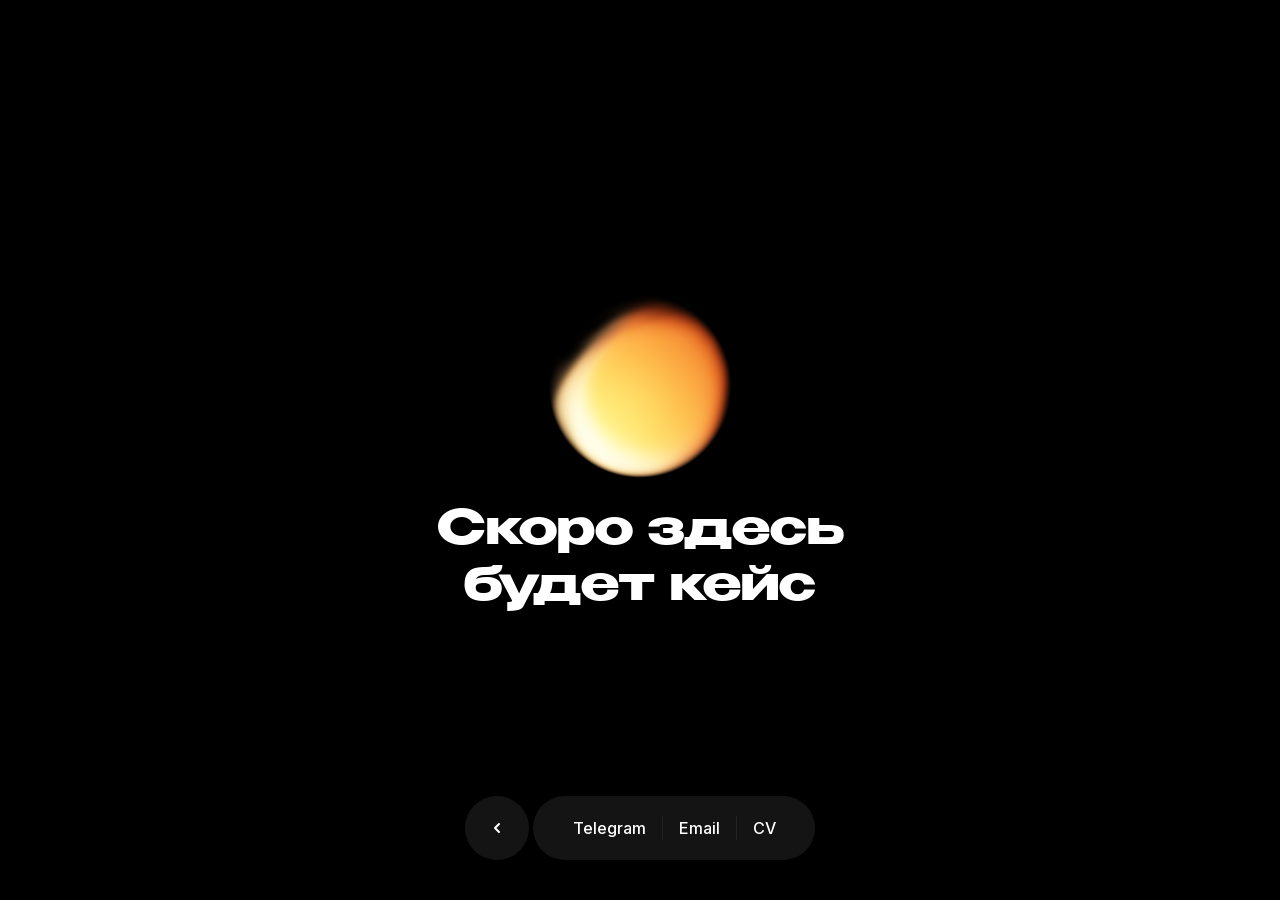
==== cases/ai-assistant/index.html @ 4878f463 "Publish portfolio site" ====
<!doctype html>
<html lang="ru">
  <head>
    <meta charset="UTF-8" />
    <meta name="viewport" content="width=device-width, initial-scale=1, viewport-fit=cover" />
    <meta name="robots" content="noindex" />
    <title>ИИ&#8209;ассистент — скоро здесь будет кейс · Иван Злобин</title>
    <link rel="icon" href="/public/portrait-icon-32-v4.png" sizes="32x32" type="image/png" />
    <link rel="preload" href="/public/fonts/benzin-bold.b8257b15de48.woff2" as="font" type="font/woff2" crossorigin />
    <link rel="preload" href="/public/fonts/inter-latin.c940764593d0.woff2" as="font" type="font/woff2" crossorigin />
    <link rel="stylesheet" href="/styles.css?v=20260928-4" />
    <link rel="stylesheet" href="/public/lib/case-placeholder.css?v=3" />
    <script src="/public/lib/anchor-menu.js?v=2" defer></script>
    <script type="module" src="/public/lib/case-placeholder.js?v=4"></script>
    <noscript><style>.case-navigation { opacity: 1; visibility: visible; pointer-events: auto; transform: translateX(-50%); }</style></noscript>
    <script src="../../public/lib/russian-typography.js?v=20260917-1" defer></script>
  <link rel="stylesheet" href="../../public/lib/media-interactions.css?v=20260924-1" />
  <script src="../../public/lib/media-interactions.js?v=20260918-1" defer></script>
</head>
  <body class="case-placeholder">
    <main class="case-main">
      <div class="case-content">
        <div class="case-orb" aria-hidden="true">
          <img class="case-orb-poster" src="/public/assets/case-placeholder/orb-thinking.svg" width="180" height="180" alt="" />
          <canvas class="case-orb-canvas" width="180" height="180"></canvas>
        </div>
        <h1>Скоро здесь<br />будет кейс</h1>
      </div>
    </main>
    <nav class="anchor-menu case-navigation" aria-label="Навигация и контакты">
      <a class="anchor-menu-panel anchor-menu-back case-back" href="/" aria-label="Назад на главную"><img src="/public/assets/case-placeholder/back.svg" width="24" height="24" alt="" /></a>
      <div class="anchor-menu-panel anchor-menu-contacts">
      <a href="https://t.me/baho9208" target="_blank" rel="noreferrer">Telegram</a>
      <span class="contact-island-divider" aria-hidden="true"></span>
      <a href="mailto:ivanzl9208@gmail.com">Email</a>
      <span class="contact-island-divider" aria-hidden="true"></span>
      <a href="/cv_zlobin.pdf#zoom=50" target="_blank" rel="noopener noreferrer">CV</a>
      </div>
    </nav>
  </body>
</html>
---- styles.css ----
@font-face {
  font-family: "Benzin";
  src: url("public/fonts/benzin-bold.b8257b15de48.woff2") format("woff2"),
       url("public/fonts/benzin-bold.d093c6b28947.woff") format("woff");
  font-weight: 700;
  font-style: normal;
  font-display: swap;
}

/* Same Inter v20 subsets and glyph coverage as the former Google Fonts CSS.
   Both requested weights share the same variable WOFF2 file per subset. */
@font-face {
  font-family: "Inter";
  font-style: normal;
  font-weight: 400 500;
  font-display: swap;
  src: url("public/fonts/inter-cyrillic-ext.fccca918fea4.woff2") format("woff2");
  unicode-range: U+0460-052F, U+1C80-1C8A, U+20B4, U+2DE0-2DFF, U+A640-A69F, U+FE2E-FE2F;
}
@font-face {
  font-family: "Inter";
  font-style: normal;
  font-weight: 400 500;
  font-display: swap;
  src: url("public/fonts/inter-cyrillic.aebf2ab4a4ce.woff2") format("woff2");
  unicode-range: U+0301, U+0400-045F, U+0490-0491, U+04B0-04B1, U+2116;
}
@font-face {
  font-family: "Inter";
  font-style: normal;
  font-weight: 400 500;
  font-display: swap;
  src: url("public/fonts/inter-greek-ext.a2e2c783ca6f.woff2") format("woff2");
  unicode-range: U+1F00-1FFF;
}
@font-face {
  font-family: "Inter";
  font-style: normal;
  font-weight: 400 500;
  font-display: swap;
  src: url("public/fonts/inter-greek.46dd4cdca58c.woff2") format("woff2");
  unicode-range: U+0370-0377, U+037A-037F, U+0384-038A, U+038C, U+038E-03A1, U+03A3-03FF;
}
@font-face {
  font-family: "Inter";
  font-style: normal;
  font-weight: 400 500;
  font-display: swap;
  src: url("public/fonts/inter-vietnamese.8db00ff46c67.woff2") format("woff2");
  unicode-range: U+0102-0103, U+0110-0111, U+0128-0129, U+0168-0169, U+01A0-01A1, U+01AF-01B0, U+0300-0301, U+0303-0304, U+0308-0309, U+0323, U+0329, U+1EA0-1EF9, U+20AB;
}
@font-face {
  font-family: "Inter";
  font-style: normal;
  font-weight: 400 500;
  font-display: swap;
  src: url("public/fonts/inter-latin-ext.a28eb6d3ccb5.woff2") format("woff2");
  unicode-range: U+0100-02BA, U+02BD-02C5, U+02C7-02CC, U+02CE-02D7, U+02DD-02FF, U+0304, U+0308, U+0329, U+1D00-1DBF, U+1E00-1E9F, U+2020, U+20A0-20AB, U+20AD-20C0, U+2113, U+2C60-2C7F, U+A720-A7FF;
}
@font-face {
  font-family: "Inter";
  font-style: normal;
  font-weight: 400 500;
  font-display: swap;
  src: url("public/fonts/inter-latin.c940764593d0.woff2") format("woff2");
  unicode-range: U+0000-00FF, U+0131, U+0152-0153, U+02BB-02BC, U+02C6, U+02DA, U+02DC, U+0304, U+0308, U+0329, U+2000-206F, U+20AC, U+2122, U+2191, U+2193, U+2212, U+2215, U+FEFF, U+FFFD;
}

:root {
  color-scheme: dark;
  --bg: #000;
  --text: #fff;
  --muted: rgba(255, 255, 255, 0.5);
  --line: rgba(255, 255, 255, 0.1);
  --blue: #006bdd;
  font-family: Inter, Arial, sans-serif;
  font-synthesis: none;
}

* { box-sizing: border-box; }
html { scroll-behavior: smooth; overflow-x: clip; background: var(--bg); }
body { position: relative; margin: 0; min-width: 320px; overflow-x: clip; background: var(--bg); color: var(--text); -webkit-font-smoothing: antialiased; }
body::before { content: ""; position: absolute; z-index: 0; top: var(--life-glow-center-y, 0px); left: 50%; width: 2400px; height: 2000px; pointer-events: none; opacity: 0; transform: translate(-50%, -50%); background-position: center; background-size: 100% 100%; background-repeat: no-repeat; transition: opacity 180ms ease-out; }
body.life-glow-ready::before { opacity: 1; background-image: url("public/assets/life/life-glow-desktop.webp?v=20260925-2"); }
body.life-glow-ready.life-glow-hd::before { background-image: url("public/assets/life/life-glow-desktop@2x.webp?v=20260925-2"); }
a { color: inherit; text-decoration: none; }
img { display: block; }
:is(.projects, .vibecoded, .about) img { -webkit-user-drag: none; -webkit-user-select: none; user-select: none; }
.mobile-only { display: none; }
.page { position: relative; z-index: 1; width: min(100%, 1440px); min-height: 100vh; margin-inline: auto; overflow: hidden; background: transparent; }
.content { width: 800px; margin-inline: auto; }

.site-header { position: absolute; z-index: 5; inset: 0 0 auto; height: 96px; font-size: 14px; line-height: 20px; pointer-events: none; }
.designer-label { position: absolute; left: 64px; top: 48px; margin: 0; color: var(--muted); }
.tablet-break { display: none; }
.work-status { position: absolute; top: 48px; right: 64px; margin: 0; display: flex; align-items: center; gap: 8px; font-size: 14px; line-height: 20px; white-space: nowrap; }
.work-status::before, .work-status::after { content: ""; position: absolute; left: 6px; top: 6px; width: 8px; height: 8px; border-radius: 50%; pointer-events: none; }
.work-status::before { z-index: 1; background: #fa5f05; transform-origin: center; animation: status-pulse 1.2s ease-in-out infinite; }
.work-status::after { z-index: 2; background: #fa5f05; }
.work-status img { position: relative; z-index: 0; width: 20px; height: 20px; opacity: 0; }
.work-status-mobile { display: none; }

@keyframes status-pulse {
  0% { opacity: 0.75; transform: scale(1); }
  62.5% { opacity: 0; transform: scale(2.4); }
  100% { opacity: 0; transform: scale(2.4); }
}

.hero { position: relative; width: 100%; margin-inline: auto; }
.portrait { position: absolute; z-index: 1; top: 32px; left: 50%; width: clamp(360px, 33.333vw, 480px); aspect-ratio: 1; overflow: visible; background: transparent; touch-action: pan-y; transform: translateX(-50%); }
.hero-head, .hero-reveal-canvas { position: absolute; display: block; }
.hero-head { inset: 0; width: 100%; height: 100%; object-fit: cover; object-position: center; }
.hero-head-default { z-index: 0; }
.hero-head-reveal { z-index: 1; opacity: 0; pointer-events: none; }
.hero-head-mobile-video { display: none; z-index: 1; aspect-ratio: 1; background: #000; pointer-events: none; }
.portrait[data-hero-touch] .hero-head-default { z-index: 2; }
.portrait[data-hero-touch][data-mobile-video-ready] .hero-head-default { opacity: 0; }
.portrait[data-hero-touch] .hero-head-mobile-video:not([hidden]) { display: block; }
.hero-haptic-switch { display: none; }
@media (hover: none), (pointer: coarse) {
  .hero-head-reveal, .hero-reveal-canvas { display: none; }
  .portrait[data-hero-touch] .hero-haptic-switch { display: block; position: absolute; z-index: 3; inset: 0; width: 100%; height: 100%; margin: 0; opacity: .001; cursor: pointer; touch-action: pan-y; }
  .portrait:has(.hero-haptic-switch:focus-visible) { outline: 2px solid var(--text); outline-offset: 2px; }
}
@media (hover: none) and (pointer: coarse) {
  .hero-content { pointer-events: none; }
  .hero-content > * { pointer-events: auto; }
}
.hero-reveal-canvas { z-index: 2; inset: -50%; width: 200%; height: 200%; pointer-events: none; }
.hero-content { position: relative; z-index: 3; width: min(800px, calc(100% - 64px)); margin-inline: auto; padding-top: clamp(400px, 30.764vw, 443px); display: flex; flex-direction: column; align-items: center; gap: 32px; }
h1, .section-title, .project h2, .contact h2 { font-family: Benzin, Inter, sans-serif; font-weight: 700; }
.hero h1 { margin: 0; font-size: 48px; line-height: 56px; text-align: center; }
.actions { display: flex; gap: 16px; align-items: flex-start; }
.button { --magnet-x: 0px; --magnet-y: 0px; min-height: 56px; padding: 16px 32px; display: inline-flex; align-items: center; justify-content: center; border-radius: 80px; background: rgba(255, 255, 255, 0.1); font-size: 16px; font-weight: 500; line-height: 24px; white-space: nowrap; transform: translate3d(var(--magnet-x), var(--magnet-y), 0); transition: transform .24s cubic-bezier(.22, 1, .36, 1), background .2s ease; will-change: transform; }
.button.is-magnetic { transition-duration: .08s, .2s; }
.button-primary { background: var(--blue); }

.projects { width: 800px; margin: 80px auto 0; display: grid; grid-template-columns: 380px 380px; column-gap: 40px; row-gap: 40px; }
.project { --project-image-scale: 1; --project-zoom-scale: 1.04; position: relative; min-width: 0; }
.project-esim { width: 460px; }
.project-menu { width: 300px; justify-self: end; }
.project-legacy { grid-column: 1 / -1; width: 800px; }
.project-media { position: relative; display: block; width: 100%; height: 320px; overflow: hidden; border-radius: 32px; }
.case-preview-container { background: #0f0f0f; }
.case-preview-container::before, .case-preview-container::after { content: ""; position: absolute; z-index: 1; inset: 0; border-radius: inherit; pointer-events: none; }
.case-preview-container::before { box-sizing: border-box; border: 1px solid rgba(255, 255, 255, .04); }
.case-preview-container::after { box-shadow: inset 0 8px 16px 0 rgba(255, 255, 255, .06); }
.project-visual { position: absolute; inset: 0; display: block; transform: scale(var(--project-image-scale)); transform-origin: center; transition: transform .6s cubic-bezier(.22, 1, .36, 1); will-change: transform; }
.project-image { width: 100%; height: 100%; object-fit: cover; }
.project-media[data-media-touch] { --project-image-scale: 1; }
.project-media[data-media-held] { --project-image-scale: var(--project-zoom-scale); }
.project-esim .project-visual { background: linear-gradient(152.4792112944034deg, rgb(255, 188, 53) 14.504%, rgb(228, 79, 3) 84.961%); }
.project-chip-poster, .project-chip-video { position: absolute; top: 40px; left: 50%; display: block; width: 240px; height: 240px; transform: translateX(-50%) scale(var(--chip-hover-scale, 1)); transition: transform .6s cubic-bezier(.22, 1, .36, 1); object-fit: contain; pointer-events: none; }
.project-b2b .project-visual { background: #22292e; }
.project-b2b-poster, .project-b2b-video { position: absolute; inset: 0; display: block; width: 100%; height: 100%; }
.project-b2b-poster, .project-b2b-video { object-fit: cover; object-position: center; pointer-events: none; }
.project-legacy .project-visual { background: #000; }
.project-legacy-poster, .project-legacy-video { position: absolute; top: -82px; right: calc((100% - 800px) / 2); display: block; width: 1204px; height: auto; pointer-events: none; }
.project-chip-poster, .project-b2b-poster, .project-legacy-poster { z-index: 1; }
.is-video-ready > .project-chip-poster, .is-video-ready > .project-b2b-poster, .is-video-ready > .project-legacy-poster { visibility: hidden; }
.project-chip-video.is-unavailable, .project-b2b-video.is-unavailable, .project-legacy-video.is-unavailable { opacity: 0; }
.project-copy { margin-top: 24px; }
.project h2 { margin: 0; font-size: 24px; line-height: 32px; }
.project p { margin: 4px 0 0; color: var(--muted); font-size: 16px; line-height: 24px; }

.experience { margin-top: 120px; }
.section-title { margin: 0; font-size: 36px; line-height: 48px; }
[data-soft-blur-in] { perspective: 900px; }
.soft-blur-content { display: inline; transform-style: preserve-3d; }
.soft-blur-word { display: inline-block; white-space: nowrap; }
.soft-blur-char { display: inline-block; white-space: pre; transform-origin: 50% 55%; backface-visibility: hidden; will-change: transform, opacity, filter; }
.soft-blur-complete .soft-blur-char { will-change: auto; }
.jobs { margin-top: 40px; display: flex; flex-direction: column; gap: 65px; }
.job { position: relative; display: grid; grid-template-columns: repeat(2, minmax(0, 1fr)); grid-template-rows: auto auto; align-items: center; gap: 0 16px; min-height: 56px; font-size: 20px; line-height: 28px; }
.job + .job::before { content: ""; position: absolute; left: 0; right: 0; top: -33px; height: 1px; background: var(--line); }
.company { display: flex; grid-column: 1; grid-row: 1 / 3; align-items: center; gap: 20px; min-width: 0; }
.company > span { min-width: 0; flex: 1 1 auto; }
.brand-mark { display: block; flex: none; overflow: hidden; border-radius: 20px; background: var(--brand-mark-bg); }
.brand-mark img { display: block; width: 100%; height: 100%; }
.brand-mark--agency, .brand-mark--creativa { --brand-mark-bg: #fff; }
.brand-mark--freelance { --brand-mark-bg: #00cd5e; }
.brand-mark--chulakov { --brand-mark-bg: #fff534; }
.brand-mark--sber { --brand-mark-bg: #00aa47; }
.brand-mark--sbermobile { --brand-mark-bg: #fa5f05; }
.brand-mark--synaptik { --brand-mark-bg: #2b80ff; }
.company > .company-mark { width: 56px; height: 56px; flex: 0 0 56px; }
.company b, .company small { display: block; font-weight: 400; }
.company b { display: flex; align-items: center; gap: 4px; }
.company-arrow { flex: none; width: 24px; height: 24px; }
.company-arrow, .career-step-arrow { opacity: .5; }
.company small { display: none; color: var(--muted); font-size: 13px; line-height: 18px; }
.role { grid-column: 2; grid-row: 1; align-self: end; color: var(--muted); text-align: right; }
.years { grid-column: 2; grid-row: 2; align-self: start; text-align: right; white-space: nowrap; }
.counter-number { display: inline-block; min-width: 4ch; }
.job[href] { cursor: pointer; }
.career-scroll { display: none; }
.career-flow, .career-flow-stage { display: contents; }

.vibecoded { margin-top: 120px; }
.vibecoded-grid { width: 100%; margin-top: 40px; display: grid; grid-template-columns: repeat(2, minmax(0, 1fr)); column-gap: 40px; row-gap: 40px; }
.vibecoded .project-media { height: auto; aspect-ratio: 380 / 247; }

.about { margin-top: 120px; }
.about-copy { width: 680px; margin: 20px 0 0; color: var(--muted); font-size: 20px; line-height: 32px; }
.collage { position: relative; isolation: isolate; width: 1040px; height: 1160px; margin-left: -124px; margin-top: -83px; }
.photo, .sticker { --parallax-y: 0px; --base-rotation: 0deg; transform: translate3d(0, var(--parallax-y), 0) rotate(var(--base-rotation)); }
.photo { position: absolute; display: block; object-fit: cover; border-radius: 32px; filter: blur(.1px); }
.photo-family { left: 112px; top: 178px; width: 390px; height: 520px; --base-rotation: -2.61deg; }
.photo-baby { left: 514px; top: 180px; width: 390px; height: 390px; --base-rotation: 2.29deg; filter: brightness(.94) blur(.1px); }
.photo-baby-poster { z-index: 1; pointer-events: none; }
.photo-baby-poster.is-video-ready { visibility: hidden; }
.photo-gaming { left: 481px; top: 505px; width: 390px; height: 500px; --base-rotation: -7.63deg; }
.photo-boxing { left: 103px; top: 685px; width: 390px; height: 260px; --base-rotation: 9.82deg; }
.sticker { position: absolute; display: block; padding: 0; border: 0; background: transparent; color: inherit; font-family: Inter, sans-serif; line-height: 1; cursor: pointer; touch-action: manipulation; -webkit-tap-highlight-color: transparent; }
.sticker-glyph { display: block; transform-origin: 50% 70%; pointer-events: none; }
.sticker-art { display: block; width: 1em; height: 1em; object-fit: contain; }
.sticker-haptic-switch { position: absolute; z-index: 2; inset: 0; width: 100%; height: 100%; margin: 0; opacity: .001; cursor: pointer; }
.sticker, .sticker-haptic-switch { outline: none; }
.sticker-baby { left: 36px; top: 514px; font-size: 197.42px; --base-rotation: -15deg; }
.sticker-game { left: 806px; top: 104px; font-size: 207.4px; --base-rotation: 30deg; }
.sticker-boxing { left: 210px; top: 846px; font-size: 218.09px; --base-rotation: 50.35deg; }
.sticker-argentina { left: 840px; top: 800px; font-size: 169.31px; --base-rotation: 11.34deg; }
.sticker-baby .sticker-glyph { animation: sticker-baby-sway 4.6s ease-in-out infinite; }
.sticker-game .sticker-glyph { animation: sticker-game-sway 4.2s ease-in-out infinite; }
.sticker-boxing .sticker-glyph { animation: sticker-boxing-jab 3.6s cubic-bezier(.22, 1, .36, 1) infinite; transform-origin: 30% 62%; }
.sticker-argentina .sticker-glyph { animation: sticker-flag-sway 4.9s ease-in-out infinite; transform-origin: 50% 70%; }
.collage.is-parallax-active [data-parallax-speed] { will-change: transform; }

.emoji-reaction { position: absolute; z-index: 20; display: block; width: 1em; height: 1em; pointer-events: none; user-select: none; opacity: 0; font-family: Inter, sans-serif; font-size: var(--reaction-size, 32px); line-height: 1; filter: drop-shadow(0 5px 10px rgba(0,0,0,.2)); transform: translate(-50%, -50%) scale(.38); animation: emoji-reaction-burst var(--reaction-duration, 650ms) cubic-bezier(.22, 1, .36, 1) var(--reaction-delay, 0ms) forwards; will-change: transform, opacity; }

@keyframes sticker-baby-sway {
  0%, 100% { transform: rotate(-4deg) translateY(1px); }
  50% { transform: rotate(4deg) translateY(-2px); }
}

@keyframes sticker-game-sway {
  0%, 100% { transform: translate3d(0, 4px, 0); }
  50% { transform: translate3d(0, -7px, 0); }
}

@keyframes sticker-boxing-jab {
  0%, 68%, 88%, 100% { transform: translate3d(0, 0, 0) rotate(0deg) scale(1); }
  73% { transform: translate3d(-8px, 4px, 0) rotate(5deg) scale(.97); }
  77% { transform: translate3d(34px, -8px, 0) rotate(-9deg) scale(1.12); }
  81% { transform: translate3d(7px, 2px, 0) rotate(2deg) scale(1.02); }
  85% { transform: translate3d(-3px, 1px, 0) rotate(1deg) scale(.99); }
}

@keyframes sticker-flag-sway {
  0%, 100% { transform: scale(.94); }
  50% { transform: scale(1.06); }
}

@keyframes emoji-reaction-burst {
  0% { opacity: 0; transform: translate(-50%, -50%) translate3d(0, 5px, 0) scale(.38) rotate(0deg); }
  16% { opacity: .92; }
  72% { opacity: .82; }
  100% { opacity: 0; transform: translate(-50%, -50%) translate3d(var(--reaction-x), var(--reaction-y), 0) scale(var(--reaction-scale)) rotate(var(--reaction-rotate)); }
}

.contact { margin-top: 75px; }
.contact h2 { margin: 0 auto; color: var(--muted); font-size: 48px; line-height: 56px; text-align: center; }
.contact a { color: var(--text); }
.contact-keep-together { white-space: nowrap; }
/* Keep descender room outside the inline layout; each rolling copy includes the same room. */
.contact-roll { display: inline-flex; flex-direction: column; vertical-align: baseline; box-sizing: content-box; height: 1lh; padding-bottom: .15em; margin-bottom: -.15em; overflow: hidden; white-space: nowrap; }
.contact-roll-line { display: block; flex: 0 0 calc(1lh + .15em); height: calc(1lh + .15em); line-height: inherit; }
.footer { margin-top: 236px; padding-bottom: 48px; color: var(--muted); font-size: 14px; line-height: 20px; text-align: center; }
/* One anchor-menu system: contacts, optional back action, or modal close action. */
:is(.contact-island, .anchor-menu) { position: fixed; z-index: 50; left: 50%; bottom: max(40px, env(safe-area-inset-bottom)); display: flex; align-items: center; gap: 4px; opacity: 0; visibility: hidden; pointer-events: none; transform: translate3d(-50%, calc(100% + 64px), 0) scale(.96); transform-origin: 50% 100%; transition: transform 560ms cubic-bezier(.22,1,.36,1), opacity 280ms ease, visibility 0s linear 560ms; }
.anchor-menu:not(.is-visible) { transition: none; }
:is(.contact-island, .anchor-menu).is-visible { opacity: 1; visibility: visible; pointer-events: auto; transform: translate3d(-50%, 0, 0) scale(1); transition-delay: 0s; }
:is(.contact-island, .anchor-menu-panel) { display: flex; align-items: center; justify-content: center; flex: none; gap: 16px; height: 64px; padding: 20px 40px; border: 0; border-radius: 40px; background: rgba(165,165,165,.12); -webkit-backdrop-filter: blur(20px); backdrop-filter: blur(20px); color: #fff; font: 500 16px/24px Inter, Arial, sans-serif; white-space: nowrap; }
:is(.contact-island, .anchor-menu-contacts) { width: 282px; }
:is(.contact-island, .anchor-menu) a { position: relative; flex: none; color: inherit; font: inherit; white-space: nowrap; }
:is(.contact-island, .anchor-menu-contacts) a::after { content: ""; position: absolute; inset: -10px -7px; }
:is(.contact-island, .anchor-menu) :is(a, button):focus-visible { outline: 2px solid #fff; outline-offset: 4px; }
.anchor-menu-panel:is(a, button) { cursor: pointer; }
.anchor-menu-close { width: 149px; }
.anchor-menu-back { width: 64px; padding: 20px; }
.anchor-menu-back img { width: 24px; height: 24px; }
.contact-island-divider { flex: 0 0 1px; width: 1px; height: 24px; background: rgba(217,217,217,.08); }

@media (hover: hover) and (pointer: fine) {
  .job:hover .company-arrow, .career-step:hover .career-step-arrow { opacity: 1; }
  .button:hover { background: rgba(255,255,255,.16); }
  .button-primary:hover { background: #0878ed; }
  .project:hover { --project-image-scale: var(--project-zoom-scale); }
  .project-esim:hover { --chip-hover-scale: 1.06; }
}

@media (hover: hover) and (pointer: fine) and (prefers-reduced-motion: no-preference) {
  .contact-roll-line { transition: transform 200ms linear; }
  .contact-roll:hover .contact-roll-line { transform: translate3d(0, -100%, 0); }
}

@media (hover: none), (pointer: coarse) {
  .project:active { --project-image-scale: var(--project-zoom-scale); }
  .vibecoded-card:active { --project-image-scale: 1; }
}

@media (max-width: 900px) and (min-width: 600px) {
  .page { width: 100%; }
  .content, .projects { width: min(800px, calc(100% - 64px)); }
  .projects { grid-template-columns: 1fr 1fr; gap: 40px 24px; }
  .project, .project-esim, .project-menu, .project-legacy { width: 100%; }
  .project-legacy { grid-column: 1 / -1; }
  .project h2 { font-size: 22px; line-height: 28px; }
  .vibecoded-grid { column-gap: 24px; }
  .company { gap: 12px; }
}

@media (min-width: 768px) and (max-width: 1023px) {
  .page { --tablet-content-width: min(800px, calc(100% - 64px)); }
  .site-header, .hero-content, .projects { width: var(--tablet-content-width); }
  .site-header { margin-inline: auto; }
  .designer-label { left: 0; white-space: nowrap; }
  .tablet-break { display: initial; }
  .site-header > .work-status { right: 0; }
}

@media (min-width: 600px) {
  .project-legacy .case-preview-container { background: #000; }
  .project-legacy .case-preview-container::before { display: none; }
  .project-legacy .case-preview-container::after { inset: .5px; border-radius: calc(32px - .5px); box-shadow: inset 0 0 0 1px rgba(255, 255, 255, .04), inset 0 8px 16px 0 rgba(255, 255, 255, .06); }
  .collage .photo-family { z-index: 1; }
  .collage .sticker { z-index: 2; }
}

@media (min-width: 601px) and (max-width: 1199px) {
  body::before { width: 2000px; height: 1800px; }
  body.life-glow-ready::before { background-image: url("public/assets/life/life-glow-tablet.webp?v=20260925-2"); }
  body.life-glow-ready.life-glow-hd::before { background-image: url("public/assets/life/life-glow-tablet@2x.webp?v=20260925-2"); }
}

@media (max-width: 600px) {
  body::before { display: none; }
  body.life-glow-ready::before { background-image: none; }
}

@media (max-width: 599px) {
  .brand-mark { border-radius: 16px; }
  :root {
    --mobile-h3: 700 24px/32px Benzin, Inter, sans-serif;
    --mobile-h4-medium: 500 20px/24px Inter, Arial, sans-serif;
    --mobile-card-title: 700 20px/24px Benzin, Inter, sans-serif;
  }
  .type-mobile-h3 { font: var(--mobile-h3); }
  .type-mobile-h4-medium { font: var(--mobile-h4-medium); }
  html, body { background: #000; }
  .desktop-only { display: none !important; }
  .mobile-only { display: inline; }
  .page { width: 100%; overflow: clip; }
  .content { width: calc(100% - 32px); }
  .site-header { height: 72px; }
  .designer-label { top: 24px; left: 50%; width: auto; white-space: nowrap; transform: translateX(-50%); text-align: center; }
  .site-header > .work-status { display: none; }
  .hero { width: 100%; }
  .portrait { top: 72px; width: min(300px, calc(100% - 60px)); }
  .work-status-mobile { position: absolute; top: auto; bottom: 16px; left: 50%; right: auto; display: flex; width: 192px; height: 20px; margin: 0; z-index: 2; transform: translateX(-50%); }
  .hero-content { width: calc(100% - 32px); padding-top: 372px; gap: 24px; pointer-events: none; }
  .hero-content > * { pointer-events: auto; }
  .hero h1 { width: 100%; font-size: clamp(25px, 7.78vw, 28px); line-height: clamp(32px, 10vw, 36px); }
  .actions { width: 100%; display: grid; grid-template-columns: 1fr 1fr; gap: 12px; }
  .button { min-height: 56px; padding: 16px 24px; }
  .button-primary { grid-column: 1 / -1; }
  .projects { width: calc(100% - 32px); margin-top: 48px; display: flex; flex-direction: column; gap: 24px; }
  .project, .project-esim, .project-menu, .project-ai, .project-b2b, .project-legacy { width: 100%; }
  .project-media { height: auto; aspect-ratio: 328 / 420; border-radius: 24px; }
  .case-preview-container::after { box-shadow: inset 4px 8px 20px 0 rgba(255, 255, 255, .06); }
  .project-esim .project-visual { background: linear-gradient(136.1972573793113deg, rgb(255, 188, 53) 14.504%, rgb(228, 79, 3) 84.961%); }
  .project-chip-poster, .project-chip-video { top: 40%; width: calc(100% * 228 / 328); height: auto; aspect-ratio: 1; }
  .project-b2b-poster, .project-b2b-video { object-position: 15% center; }
  .project-legacy-poster, .project-legacy-video { top: auto; right: -65px; bottom: 0; width: calc(100% * 672 / 328); }
  .project-copy { position: absolute; z-index: 2; left: 24px; top: 24px; width: calc(100% - 48px); height: auto; margin: 0; overflow: visible; clip: auto; color: #fff; white-space: normal; pointer-events: none; }
  .project h2 { font: var(--mobile-card-title); }
  .project p { margin-top: 6px; color: inherit; font-size: 14px; line-height: 20px; }
  .career-flow { display: block; }
  .career-flow-stage { display: block; }
  .experience { --career-pitch: 144px; width: 100%; margin-top: 96px; }
  .section-title { font: var(--mobile-h3); }
  .experience > .section-title, .experience > .jobs { display: none; }
  .career-scroll { display: block; }
  .career-stage { position: relative; width: calc(100% - 32px); margin-inline: auto; padding-bottom: 96px; }
  .career-steps { display: flex; flex-direction: column; margin-top: 40px; }
  .career-step { position: relative; display: grid; flex: 0 0 var(--career-pitch); grid-template-columns: 48px minmax(0, 1fr) 24px; grid-template-rows: min-content; width: 100%; font-family: Inter, Arial, sans-serif; font-weight: 400; cursor: pointer; }
  .career-step:last-child { flex-basis: auto; min-height: 70px; }
  .career-icon { display: block; width: 48px; height: 48px; transform-origin: center; }
  .career-icon.is-pulsing { animation: career-icon-pulse 420ms cubic-bezier(.22, 1, .36, 1); }
  @keyframes career-icon-pulse { 0%, 100% { transform: scale(1); } 45% { transform: scale(1.12); } }
  .career-step-copy { position: relative; display: flex; flex-direction: column; align-items: flex-start; min-width: 0; margin-inline: 20px 16px; }
  .career-step-copy > span { display: block; width: 100%; }
  .career-strike-layer { position: absolute; inset: 0; pointer-events: none; }
  .career-strike-line { position: absolute; height: 1px; border-radius: 1px; transform: scaleX(0); transform-origin: left center; }
  .career-step-copy > .career-step-name { display: block; font-size: 18px; line-height: 26px; white-space: normal; }
  .career-step-name-tail { display: inline-flex; align-items: center; white-space: nowrap; }
  .career-step-arrow { display: block; flex: none; width: 16px; height: 16px; margin-left: 4px; }
  .career-step-role, .career-step-years { font-size: 16px; line-height: 24px; }
  .career-step-role { margin-top: 8px; color: var(--muted); }
  .career-step-years { white-space: nowrap; }
  .career-check { position: relative; display: grid; place-items: center; width: 24px; height: 24px; border: 2px solid rgba(255, 255, 255, .2); border-radius: 8px; transform-origin: center; }
  .career-check::after { content: ""; position: absolute; inset: -3px; border: 2px solid var(--career-check-color); border-radius: 11px; opacity: 0; pointer-events: none; }
  .career-check svg { display: block; width: 24px; height: 24px; overflow: visible; }
  .career-check path { fill: none; stroke: #000; stroke-width: 2; stroke-linecap: round; stroke-linejoin: round; stroke-dasharray: 13; stroke-dashoffset: 13; transition: stroke-dashoffset .32s linear; }
  .career-step.is-complete .career-icon { opacity: .2; }
  .career-scroll:not(.has-strike-lines) .career-step.is-complete .career-step-name-text,
  .career-scroll:not(.has-strike-lines) .career-step.is-complete .career-step-role,
  .career-scroll:not(.has-strike-lines) .career-step.is-complete .career-step-years { text-decoration: line-through; text-decoration-thickness: 1px; }
  .career-step.is-complete .career-check { border: 0; background: var(--career-check-color); animation: career-check-impact 360ms cubic-bezier(.22, 1, .36, 1); }
  .career-step.is-complete .career-check::after { animation: career-check-ring 420ms ease-out; }
  @keyframes career-check-impact { 0%, 100% { transform: scale(1); } 38% { transform: scale(1.2); } 68% { transform: scale(.97); } }
  @keyframes career-check-ring { 0% { opacity: .85; transform: scale(.8); } 55% { opacity: .75; } 100% { opacity: 0; transform: scale(1.65); } }
  .career-step.is-complete .career-check path { stroke-dashoffset: 0; }
  .career-step:first-child { --career-check-color: #fff; }
  .career-step:nth-child(2) { --career-check-color: #fff534; }
  .career-step:nth-child(3) { --career-check-color: #00aa47; }
  .career-connector { position: absolute; top: 64px; left: 23px; width: 1px; height: calc(var(--career-pitch) - 80px); overflow: hidden; border-radius: 24px; background: rgba(255, 255, 255, .1); pointer-events: none; }
  .career-connector-fill { display: block; width: 100%; height: 100%; background: #fff; transform: scaleY(var(--career-fill, 0)); transform-origin: top; }
  .vibecoded { margin-top: 0; }
  .vibecoded-grid { margin-top: 40px; display: flex; flex-direction: column; gap: 40px; }
  .vibecoded .project-media { aspect-ratio: 328 / 213; }
  .vibecoded .project-copy { position: static; width: 100%; margin-top: 16px; color: var(--text); pointer-events: auto; }
  .vibecoded .project p { color: var(--muted); }
  .about { margin-top: 96px; }
  .about-copy { width: 100%; margin-top: 12px; font-size: 14px; line-height: 24px; }
  .collage { width: 360px; height: 440px; margin-left: calc(50% - 180px); margin-top: 12px; }
  .photo { border-radius: 24px; }
  .collage .photo { transform: translateY(var(--parallax-y)) rotate(var(--base-rotation)); }
  .photo-family { left: 21.371px; top: 39.974px; width: 180px; height: 240px; z-index: 1; }
  .photo-baby { left: 201.341px; top: 56.741px; width: 140px; height: 140px; }
  .photo-gaming { left: 200.658px; top: 198.409px; width: 140px; height: 200px; }
  .photo-boxing { left: 27.915px; top: 281.471px; width: 180px; height: 120px; }
  .collage .sticker { z-index: 2; }
  .sticker-baby { left: -26.64px; top: 206.6px; font-size: 109.98px; }
  .sticker-game { left: 277.144px; top: 2.144px; font-size: 115.54px; }
  .sticker-boxing { left: 53.786px; top: 348.786px; font-size: 121.5px; }
  .sticker-argentina { left: 284.35px; top: 349.35px; font-size: 94.32px; }
  .contact { margin-top: 96px; }
  .contact h2 { width: 100%; font-size: 28px; line-height: 36px; }
  .footer { margin-top: 156px; padding-bottom: 24px; font-size: 14px; line-height: 20px; }
  :is(.contact-island, .anchor-menu) { bottom: max(32px, env(safe-area-inset-bottom)); }
  :is(.contact-island, .anchor-menu-contacts) { width: 234px; padding-inline: 24px; gap: 12px; }
}

@media (max-width: 340px), (max-width: 599px) and (max-height: 540px) {
  .experience { --career-pitch: 108px; }
  .career-step { grid-template-columns: 32px minmax(0, 1fr) 24px; }
  .career-step:last-child { min-height: 68px; }
  .career-icon { width: 32px; height: 32px; border-radius: 10.67px; }
  .career-step-copy { margin-left: 8px; }
  .career-step-copy > .career-step-name { padding-top: 4px; font-size: 16px; line-height: 24px; }
  .career-check { margin-top: 4px; }
  .career-step-role, .career-step-years { font-size: 14px; line-height: 20px; }
  .career-step-role { margin-top: 4px; }
  .career-connector { top: 44px; left: 15px; height: calc(var(--career-pitch) - 56px); }
}

@media (min-width: 360px) and (max-width: 599px) {
  .project p { font-size: 16px; line-height: 24px; }
}

@media (max-width: 340px) and (max-height: 540px) {
  .career-step-copy { margin-inline: 12px; }
  .career-step-copy > .career-step-name { padding-top: 0; }
  .career-check { margin-top: 0; }
}

/* Intermediate Figma composition. Keep the existing 768+ layout and all
   interaction/animation media queries unchanged. */
@media (min-width: 600px) and (max-width: 767px) {
  .designer-label { left: 32px; top: 32px; }
  .site-header > .work-status { right: 32px; top: 32px; }
  .portrait { top: 68px; width: 480px; }
  .hero-content { padding-top: 479px; }
  .actions { width: 100%; display: grid; grid-template-columns: repeat(2, minmax(0, 1fr)); gap: 12px; }
  .actions .button { padding-inline: 24px; }
  .actions .button-primary { grid-column: 1 / -1; }
  .actions .desktop-only { display: none; }
  .actions .mobile-only { display: inline; }
  .projects { display: flex; flex-direction: column; gap: 40px; }
  .project h2 { font-size: 24px; line-height: 32px; }
  .project-esim .project-visual { background: url("public/assets/cases/case-esim-intermediate-background.webp") center / cover; }
  .project-b2b .project-visual { background: url("public/assets/cases/case-b2b-intermediate-background.webp") center / cover; }
  .company { gap: 20px; }
  .company b { white-space: nowrap; }
  .vibecoded-grid { column-gap: 32px; }
  .vibecoded .project-media { height: 247px; aspect-ratio: auto; }
  .about-copy { width: 100%; margin-top: 16px; }
  /* Figma positions use the same photos and transforms, not a scaled wrapper. */
  .collage { width: 600px; height: 809px; margin-left: calc(50% - 300px); margin-top: 0; }
  .photo-family { left: 28px; top: 106px; width: 269px; height: 358px; }
  .photo-baby { left: 311px; top: 103px; width: 269px; height: 269px; }
  .photo-gaming { left: 303px; top: 343px; width: 269px; height: 344px; }
  .photo-boxing { left: 35px; top: 471px; width: 268px; height: 179px; }
  .sticker-baby { left: -34px; top: 341px; font-size: 137px; }
  .sticker-game { left: 482px; top: 52px; font-size: 143px; }
  .sticker-boxing { left: 82px; top: 574px; font-size: 150px; }
  .sticker-argentina { left: 499px; top: 595px; font-size: 117px; }
  .footer { margin-top: 180px; }
}

/* Interpolate only the narrow extension; the existing 360px design is intact. */
@media (max-width: 359px) {
  .page { --narrow-width-delta: calc(100vw - 320px); }
  .portrait { width: min(300px, calc(100% - 32px)); }
  .hero-content { padding-top: calc(72px + min(300px, 100vw - 32px)); }
  .hero h1 { font-size: 28px; line-height: 36px; }
  .projects .project-copy {
    left: calc(16px + var(--narrow-width-delta) * .2);
    top: calc(20px + var(--narrow-width-delta) * .1);
    width: calc(100% - 32px - var(--narrow-width-delta) * .4);
  }
  .collage {
    width: calc(320px + var(--narrow-width-delta));
    height: calc(406px + var(--narrow-width-delta) * .85);
    margin-left: -16px;
  }
  .photo-family { left: calc(14.795px + var(--narrow-width-delta) * .1644); top: calc(40.527px - var(--narrow-width-delta) * .013825); width: calc(163.373px + var(--narrow-width-delta) * .415675); height: calc(217.831px + var(--narrow-width-delta) * .554225); }
  .photo-baby { left: calc(178.138px + var(--narrow-width-delta) * .580075); top: calc(55.744px + var(--narrow-width-delta) * .024925); width: calc(127.068px + var(--narrow-width-delta) * .3233); height: calc(127.068px + var(--narrow-width-delta) * .3233); }
  .photo-gaming { left: calc(177.52px + var(--narrow-width-delta) * .57845); top: calc(184.322px + var(--narrow-width-delta) * .352175); width: calc(127.068px + var(--narrow-width-delta) * .3233); height: calc(181.526px + var(--narrow-width-delta) * .46185); }
  .photo-boxing { left: calc(20.731px + var(--narrow-width-delta) * .1796); top: calc(259.716px + var(--narrow-width-delta) * .543875); width: calc(163.373px + var(--narrow-width-delta) * .415675); height: calc(108.915px + var(--narrow-width-delta) * .277125); }
  .sticker-baby { left: calc(-27.786px + var(--narrow-width-delta) * .02865); top: calc(191.675px + var(--narrow-width-delta) * .373125); font-size: calc(99.826px + var(--narrow-width-delta) * .25385); }
  .sticker-game { left: calc(247.928px + var(--narrow-width-delta) * .7304); top: calc(6.365px - var(--narrow-width-delta) * .105525); font-size: calc(104.867px + var(--narrow-width-delta) * .266825); }
  .sticker-boxing { left: calc(45.15px + var(--narrow-width-delta) * .2159); top: calc(320.65px + var(--narrow-width-delta) * .7034); font-size: calc(110.295px + var(--narrow-width-delta) * .280125); }
  .sticker-argentina { left: calc(254.5px + var(--narrow-width-delta) * .74625); top: calc(321.1px + var(--narrow-width-delta) * .70625); font-size: calc(85.61px + var(--narrow-width-delta) * .21775); }
  .footer { margin-top: calc(120px + var(--narrow-width-delta) * .9); }
}

@media (max-width: 340px) {
  .career-step-copy { margin-inline: 12px; }
  .career-step-copy > .career-step-name { padding-top: 0; }
  .career-check { margin-top: 0; }
  .career-step:last-child { min-height: 64px; }
}

@media (prefers-reduced-motion: reduce) {
  html { scroll-behavior: auto; }
  *, *::before, *::after { transition: none !important; animation: none !important; }
  .hero-reveal-canvas { display: none; }
}

/* Native case links cover the existing card without changing its layout. */
.case-link { position: absolute; inset: 0; z-index: 3; border-radius: 32px; }
.case-link:focus-visible, .vibecoded-card:focus-visible { outline: 2px solid #fff; outline-offset: 6px; }
---- public/lib/case-placeholder.css ----
.case-placeholder { background: #000; }
.case-placeholder::before { display: none; }
.case-main { min-height: 100vh; min-height: 100svh; display: grid; place-items: center; padding: 24px 16px; }
.case-content { display: flex; flex-direction: column; align-items: center; gap: 16px; width: min(500px, 100%); }
.case-content h1 { margin: 0; width: 100%; font: 700 48px/56px Benzin, Arial, sans-serif; text-align: center; letter-spacing: 0; }
.case-orb { position: relative; flex: none; width: 200px; height: 200px; max-width: 100%; }
.case-orb-poster, .case-orb-canvas { position: absolute; inset: 0; width: 100%; height: 100%; }
.case-orb-canvas { opacity: 0; transition: opacity 400ms ease; }
.case-orb-poster { opacity: 1; transition: opacity 400ms ease; }
.case-orb.is-rendered .case-orb-canvas { opacity: 1; }
.case-orb.is-rendered .case-orb-poster { opacity: 0; }
/* Center the orb and heading as a single group, independent of the fixed menu. */
@media (min-width: 600px) and (max-width: 767px) { .case-content { width: calc(100vw - 64px); } }
@media (max-width: 599px) {
  .case-content { width: 100%; }
  .case-content h1 { font-size: 28px; line-height: 36px; }
  .case-orb { width: 180px; height: 180px; }
}
/* The 320×480 Figma frame raises the group 48px to leave room for the menu. */
@media (max-width: 599px) and (max-height: 540px) {
  .case-content { transform: translateY(clamp(-48px, calc(80svh - 432px), 0px)); }
}
@media (min-width: 600px) and (max-height: 567px) {
  .case-content { transform: translateY(calc(50svh - 284px)); }
}
/* Short landscape windows retain space for the heading and navigation. */
@media (max-height: 459px) {
  .case-orb { width: min(150px, 28svh); height: min(150px, 28svh); }
  .case-content h1 { font-size: 28px; line-height: 36px; }
  .case-content { transform: translateY(-48px); }
  .case-navigation { bottom: max(16px, env(safe-area-inset-bottom)); }
}
@media (max-height: 319px) {
  .case-navigation { position: relative; margin: 0 0 16px; bottom: auto; width: max-content; }
  .case-content { transform: none; }
}
@media (prefers-reduced-motion: reduce) { .case-orb-canvas, .case-orb-poster { transition: none; } }
---- public/lib/media-interactions.css ----
/* Media/UI only. No selection or input restrictions on the document or text links. */
@media (any-pointer: coarse) {
  :where(img, picture, video, canvas, svg, [role="img"], [data-ui-media], .sticker, .emoji-reaction) {
    -webkit-touch-callout: none;
    -webkit-user-select: none;
    user-select: none;
  }

  /* An explicit opt-out also works inside a protected graphic container. */
  :where([data-native-media], [data-native-media] *,
    [contenteditable]:not([contenteditable="false"]), [contenteditable]:not([contenteditable="false"]) *,
    input:not([type="checkbox"]):not([type="radio"]):not([type="button"]):not([type="submit"]), textarea, select) {
    -webkit-touch-callout: default;
    -webkit-user-select: text;
    user-select: text;
  }
}
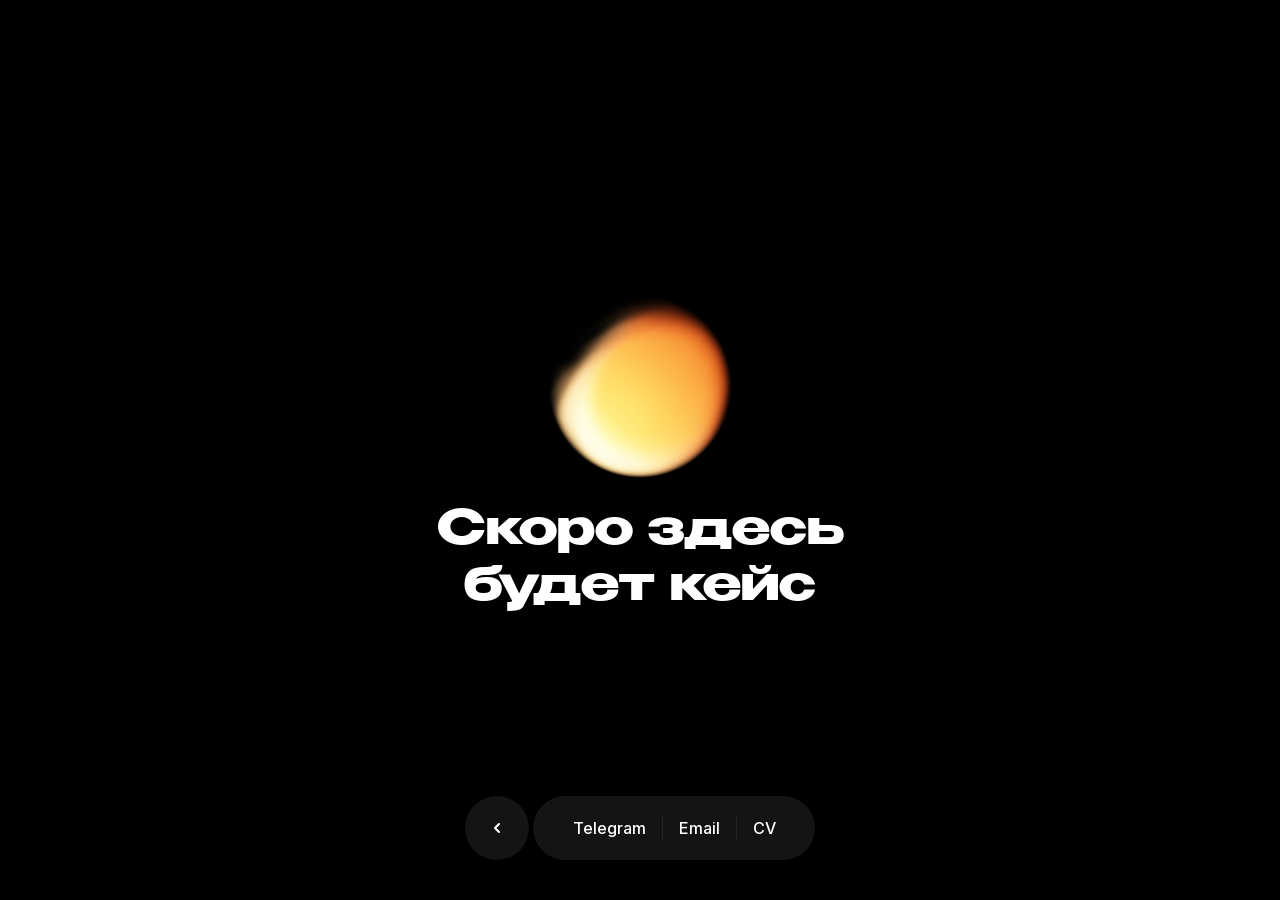
==== commit f15b645c: "Publish portfolio build October 28" ====
--- a/cases/ai-assistant/index.html
+++ b/cases/ai-assistant/index.html
@@ -2,9 +2,21 @@
 <html lang="ru">
   <head>
     <meta charset="UTF-8" />
+    <!-- Yandex.Metrika counter -->
+<script type="text/javascript">
+    (function(m,e,t,r,i,k,a){
+        m[i]=m[i]||function(){(m[i].a=m[i].a||[]).push(arguments)};
+        m[i].l=1*new Date();
+        for (var j = 0; j < document.scripts.length; j++) {if (document.scripts[j].src === r) { return; }}
+        k=e.createElement(t),a=e.getElementsByTagName(t)[0],k.async=1,k.src=r,a.parentNode.insertBefore(k,a)
+    })(window, document,'script','https://mc.yandex.ru/metrika/tag.js?id=113693140', 'ym');
+
+    ym(113693140, 'init', {ssr:true, webvisor:true, clickmap:true, ecommerce:"dataLayer", referrer: document.referrer, url: location.href, accurateTrackBounce:true, trackLinks:true});
+</script>
+<!-- /Yandex.Metrika counter -->
     <meta name="viewport" content="width=device-width, initial-scale=1, viewport-fit=cover" />
     <meta name="robots" content="noindex" />
-    <title>ИИ&#8209;ассистент — скоро здесь будет кейс · Иван Злобин</title>
+    <title>ИИ-ассистент — скоро здесь будет кейс · Иван Злобин</title>
     <link rel="icon" href="/public/portrait-icon-32-v4.png" sizes="32x32" type="image/png" />
     <link rel="preload" href="/public/fonts/benzin-bold.b8257b15de48.woff2" as="font" type="font/woff2" crossorigin />
     <link rel="preload" href="/public/fonts/inter-latin.c940764593d0.woff2" as="font" type="font/woff2" crossorigin />
@@ -13,11 +25,13 @@
     <script src="/public/lib/anchor-menu.js?v=2" defer></script>
     <script type="module" src="/public/lib/case-placeholder.js?v=4"></script>
     <noscript><style>.case-navigation { opacity: 1; visibility: visible; pointer-events: auto; transform: translateX(-50%); }</style></noscript>
-    <script src="../../public/lib/russian-typography.js?v=20260917-1" defer></script>
+    <script src="../../public/lib/contact-goals.js?v=20261023-1" defer></script>
+  <script src="../../public/lib/russian-typography.js?v=20260917-1" defer></script>
   <link rel="stylesheet" href="../../public/lib/media-interactions.css?v=20260924-1" />
   <script src="../../public/lib/media-interactions.js?v=20260918-1" defer></script>
 </head>
   <body class="case-placeholder">
+    <noscript><div><img src="https://mc.yandex.ru/watch/113693140" style="position:absolute; left:-9999px;" alt="" /></div></noscript>
     <main class="case-main">
       <div class="case-content">
         <div class="case-orb" aria-hidden="true">
--- a/styles.css
+++ b/styles.css
@@ -87,6 +87,7 @@
 img { display: block; }
 :is(.projects, .vibecoded, .about) img { -webkit-user-drag: none; -webkit-user-select: none; user-select: none; }
 .mobile-only { display: none; }
+.unbroken-word { white-space: nowrap; }
 .page { position: relative; z-index: 1; width: min(100%, 1440px); min-height: 100vh; margin-inline: auto; overflow: hidden; background: transparent; }
 .content { width: 800px; margin-inline: auto; }
 
@@ -102,8 +103,8 @@
 
 @keyframes status-pulse {
   0% { opacity: 0.75; transform: scale(1); }
-  62.5% { opacity: 0; transform: scale(2.4); }
-  100% { opacity: 0; transform: scale(2.4); }
+  62.5% { opacity: 0; transform: scale(2.5); }
+  100% { opacity: 0; transform: scale(2.5); }
 }
 
 .hero { position: relative; width: 100%; margin-inline: auto; }
@@ -227,6 +228,7 @@
 .collage.is-parallax-active [data-parallax-speed] { will-change: transform; }
 
 .emoji-reaction { position: absolute; z-index: 20; display: block; width: 1em; height: 1em; pointer-events: none; user-select: none; opacity: 0; font-family: Inter, sans-serif; font-size: var(--reaction-size, 32px); line-height: 1; filter: drop-shadow(0 5px 10px rgba(0,0,0,.2)); transform: translate(-50%, -50%) scale(.38); animation: emoji-reaction-burst var(--reaction-duration, 650ms) cubic-bezier(.22, 1, .36, 1) var(--reaction-delay, 0ms) forwards; will-change: transform, opacity; }
+.emoji-reaction-art { display: block; width: 100%; height: 100%; object-fit: contain; }
 
 @keyframes sticker-baby-sway {
   0%, 100% { transform: rotate(-4deg) translateY(1px); }
@@ -259,12 +261,12 @@
 }
 
 .contact { margin-top: 75px; }
-.contact h2 { margin: 0 auto; color: var(--muted); font-size: 48px; line-height: 56px; text-align: center; }
+.contact h2 { --contact-line-height: 56px; margin: 0 auto; color: var(--muted); font-size: 48px; line-height: var(--contact-line-height); text-align: center; }
 .contact a { color: var(--text); }
 .contact-keep-together { white-space: nowrap; }
 /* Keep descender room outside the inline layout; each rolling copy includes the same room. */
-.contact-roll { display: inline-flex; flex-direction: column; vertical-align: baseline; box-sizing: content-box; height: 1lh; padding-bottom: .15em; margin-bottom: -.15em; overflow: hidden; white-space: nowrap; }
-.contact-roll-line { display: block; flex: 0 0 calc(1lh + .15em); height: calc(1lh + .15em); line-height: inherit; }
+.contact-roll { display: inline-flex; flex-direction: column; vertical-align: baseline; box-sizing: content-box; height: var(--contact-line-height); padding-bottom: .15em; margin-bottom: -.15em; overflow: hidden; white-space: nowrap; }
+.contact-roll-line { display: block; flex: 0 0 calc(var(--contact-line-height) + .15em); height: calc(var(--contact-line-height) + .15em); line-height: inherit; }
 .footer { margin-top: 236px; padding-bottom: 48px; color: var(--muted); font-size: 14px; line-height: 20px; text-align: center; }
 /* One anchor-menu system: contacts, optional back action, or modal close action. */
 :is(.contact-island, .anchor-menu) { position: fixed; z-index: 50; left: 50%; bottom: max(40px, env(safe-area-inset-bottom)); display: flex; align-items: center; gap: 4px; opacity: 0; visibility: hidden; pointer-events: none; transform: translate3d(-50%, calc(100% + 64px), 0) scale(.96); transform-origin: 50% 100%; transition: transform 560ms cubic-bezier(.22,1,.36,1), opacity 280ms ease, visibility 0s linear 560ms; }
@@ -436,7 +438,7 @@
   .sticker-boxing { left: 53.786px; top: 348.786px; font-size: 121.5px; }
   .sticker-argentina { left: 284.35px; top: 349.35px; font-size: 94.32px; }
   .contact { margin-top: 96px; }
-  .contact h2 { width: 100%; font-size: 28px; line-height: 36px; }
+  .contact h2 { --contact-line-height: 36px; width: 100%; font-size: 28px; }
   .footer { margin-top: 156px; padding-bottom: 24px; font-size: 14px; line-height: 20px; }
   :is(.contact-island, .anchor-menu) { bottom: max(32px, env(safe-area-inset-bottom)); }
   :is(.contact-island, .anchor-menu-contacts) { width: 234px; padding-inline: 24px; gap: 12px; }
